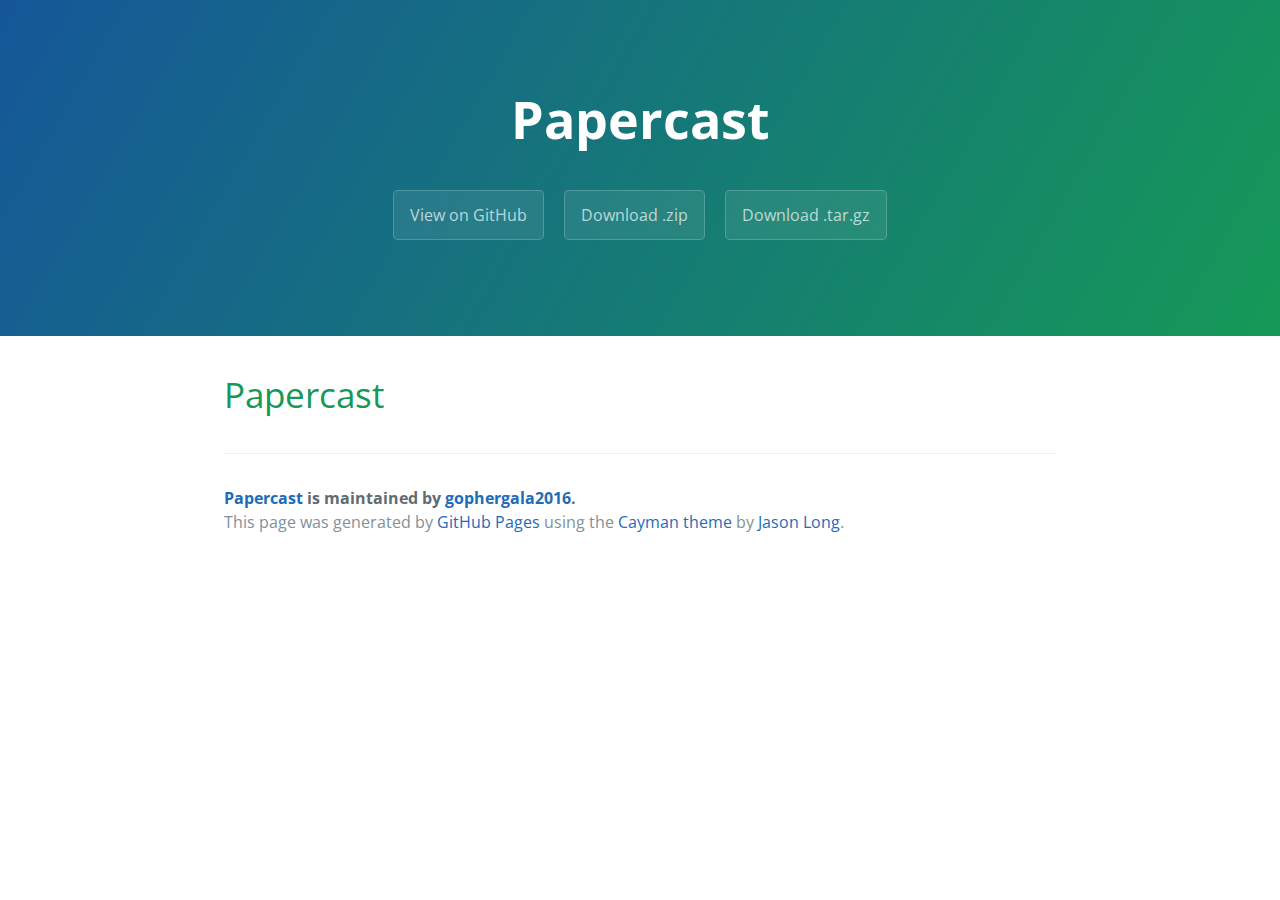
==== index.html @ 8181c39a "Create gh-pages branch via GitHub" ====
<!DOCTYPE html>
<html lang="en-us">
  <head>
    <meta charset="UTF-8">
    <title>Papercast by gophergala2016</title>
    <meta name="viewport" content="width=device-width, initial-scale=1">
    <link rel="stylesheet" type="text/css" href="stylesheets/normalize.css" media="screen">
    <link href='https://fonts.googleapis.com/css?family=Open+Sans:400,700' rel='stylesheet' type='text/css'>
    <link rel="stylesheet" type="text/css" href="stylesheets/stylesheet.css" media="screen">
    <link rel="stylesheet" type="text/css" href="stylesheets/github-light.css" media="screen">
  </head>
  <body>
    <section class="page-header">
      <h1 class="project-name">Papercast</h1>
      <h2 class="project-tagline"></h2>
      <a href="https://github.com/gophergala2016/papercast" class="btn">View on GitHub</a>
      <a href="https://github.com/gophergala2016/papercast/zipball/master" class="btn">Download .zip</a>
      <a href="https://github.com/gophergala2016/papercast/tarball/master" class="btn">Download .tar.gz</a>
    </section>

    <section class="main-content">
      <h1>
<a id="papercast" class="anchor" href="#papercast" aria-hidden="true"><span aria-hidden="true" class="octicon octicon-link"></span></a>Papercast</h1>

      <footer class="site-footer">
        <span class="site-footer-owner"><a href="https://github.com/gophergala2016/papercast">Papercast</a> is maintained by <a href="https://github.com/gophergala2016">gophergala2016</a>.</span>

        <span class="site-footer-credits">This page was generated by <a href="https://pages.github.com">GitHub Pages</a> using the <a href="https://github.com/jasonlong/cayman-theme">Cayman theme</a> by <a href="https://twitter.com/jasonlong">Jason Long</a>.</span>
      </footer>

    </section>

  
  </body>
</html>
---- stylesheets/stylesheet.css ----
* {
  box-sizing: border-box; }

body {
  padding: 0;
  margin: 0;
  font-family: "Open Sans", "Helvetica Neue", Helvetica, Arial, sans-serif;
  font-size: 16px;
  line-height: 1.5;
  color: #606c71; }

a {
  color: #1e6bb8;
  text-decoration: none; }
  a:hover {
    text-decoration: underline; }

.btn {
  display: inline-block;
  margin-bottom: 1rem;
  color: rgba(255, 255, 255, 0.7);
  background-color: rgba(255, 255, 255, 0.08);
  border-color: rgba(255, 255, 255, 0.2);
  border-style: solid;
  border-width: 1px;
  border-radius: 0.3rem;
  transition: color 0.2s, background-color 0.2s, border-color 0.2s; }
  .btn + .btn {
    margin-left: 1rem; }

.btn:hover {
  color: rgba(255, 255, 255, 0.8);
  text-decoration: none;
  background-color: rgba(255, 255, 255, 0.2);
  border-color: rgba(255, 255, 255, 0.3); }

@media screen and (min-width: 64em) {
  .btn {
    padding: 0.75rem 1rem; } }

@media screen and (min-width: 42em) and (max-width: 64em) {
  .btn {
    padding: 0.6rem 0.9rem;
    font-size: 0.9rem; } }

@media screen and (max-width: 42em) {
  .btn {
    display: block;
    width: 100%;
    padding: 0.75rem;
    font-size: 0.9rem; }
    .btn + .btn {
      margin-top: 1rem;
      margin-left: 0; } }

.page-header {
  color: #fff;
  text-align: center;
  background-color: #159957;
  background-image: linear-gradient(120deg, #155799, #159957); }

@media screen and (min-width: 64em) {
  .page-header {
    padding: 5rem 6rem; } }

@media screen and (min-width: 42em) and (max-width: 64em) {
  .page-header {
    padding: 3rem 4rem; } }

@media screen and (max-width: 42em) {
  .page-header {
    padding: 2rem 1rem; } }

.project-name {
  margin-top: 0;
  margin-bottom: 0.1rem; }

@media screen and (min-width: 64em) {
  .project-name {
    font-size: 3.25rem; } }

@media screen and (min-width: 42em) and (max-width: 64em) {
  .project-name {
    font-size: 2.25rem; } }

@media screen and (max-width: 42em) {
  .project-name {
    font-size: 1.75rem; } }

.project-tagline {
  margin-bottom: 2rem;
  font-weight: normal;
  opacity: 0.7; }

@media screen and (min-width: 64em) {
  .project-tagline {
    font-size: 1.25rem; } }

@media screen and (min-width: 42em) and (max-width: 64em) {
  .project-tagline {
    font-size: 1.15rem; } }

@media screen and (max-width: 42em) {
  .project-tagline {
    font-size: 1rem; } }

.main-content :first-child {
  margin-top: 0; }
.main-content img {
  max-width: 100%; }
.main-content h1, .main-content h2, .main-content h3, .main-content h4, .main-content h5, .main-content h6 {
  margin-top: 2rem;
  margin-bottom: 1rem;
  font-weight: normal;
  color: #159957; }
.main-content p {
  margin-bottom: 1em; }
.main-content code {
  padding: 2px 4px;
  font-family: Consolas, "Liberation Mono", Menlo, Courier, monospace;
  font-size: 0.9rem;
  color: #383e41;
  background-color: #f3f6fa;
  border-radius: 0.3rem; }
.main-content pre {
  padding: 0.8rem;
  margin-top: 0;
  margin-bottom: 1rem;
  font: 1rem Consolas, "Liberation Mono", Menlo, Courier, monospace;
  color: #567482;
  word-wrap: normal;
  background-color: #f3f6fa;
  border: solid 1px #dce6f0;
  border-radius: 0.3rem; }
  .main-content pre > code {
    padding: 0;
    margin: 0;
    font-size: 0.9rem;
    color: #567482;
    word-break: normal;
    white-space: pre;
    background: transparent;
    border: 0; }
.main-content .highlight {
  margin-bottom: 1rem; }
  .main-content .highlight pre {
    margin-bottom: 0;
    word-break: normal; }
.main-content .highlight pre, .main-content pre {
  padding: 0.8rem;
  overflow: auto;
  font-size: 0.9rem;
  line-height: 1.45;
  border-radius: 0.3rem; }
.main-content pre code, .main-content pre tt {
  display: inline;
  max-width: initial;
  padding: 0;
  margin: 0;
  overflow: initial;
  line-height: inherit;
  word-wrap: normal;
  background-color: transparent;
  border: 0; }
  .main-content pre code:before, .main-content pre code:after, .main-content pre tt:before, .main-content pre tt:after {
    content: normal; }
.main-content ul, .main-content ol {
  margin-top: 0; }
.main-content blockquote {
  padding: 0 1rem;
  margin-left: 0;
  color: #819198;
  border-left: 0.3rem solid #dce6f0; }
  .main-content blockquote > :first-child {
    margin-top: 0; }
  .main-content blockquote > :last-child {
    margin-bottom: 0; }
.main-content table {
  display: block;
  width: 100%;
  overflow: auto;
  word-break: normal;
  word-break: keep-all; }
  .main-content table th {
    font-weight: bold; }
  .main-content table th, .main-content table td {
    padding: 0.5rem 1rem;
    border: 1px solid #e9ebec; }
.main-content dl {
  padding: 0; }
  .main-content dl dt {
    padding: 0;
    margin-top: 1rem;
    font-size: 1rem;
    font-weight: bold; }
  .main-content dl dd {
    padding: 0;
    margin-bottom: 1rem; }
.main-content hr {
  height: 2px;
  padding: 0;
  margin: 1rem 0;
  background-color: #eff0f1;
  border: 0; }

@media screen and (min-width: 64em) {
  .main-content {
    max-width: 64rem;
    padding: 2rem 6rem;
    margin: 0 auto;
    font-size: 1.1rem; } }

@media screen and (min-width: 42em) and (max-width: 64em) {
  .main-content {
    padding: 2rem 4rem;
    font-size: 1.1rem; } }

@media screen and (max-width: 42em) {
  .main-content {
    padding: 2rem 1rem;
    font-size: 1rem; } }

.site-footer {
  padding-top: 2rem;
  margin-top: 2rem;
  border-top: solid 1px #eff0f1; }

.site-footer-owner {
  display: block;
  font-weight: bold; }

.site-footer-credits {
  color: #819198; }

@media screen and (min-width: 64em) {
  .site-footer {
    font-size: 1rem; } }

@media screen and (min-width: 42em) and (max-width: 64em) {
  .site-footer {
    font-size: 1rem; } }

@media screen and (max-width: 42em) {
  .site-footer {
    font-size: 0.9rem; } }
---- stylesheets/github-light.css ----
/*
   Copyright 2014 GitHub Inc.

   Licensed under the Apache License, Version 2.0 (the "License");
   you may not use this file except in compliance with the License.
   You may obtain a copy of the License at

       http://www.apache.org/licenses/LICENSE-2.0

   Unless required by applicable law or agreed to in writing, software
   distributed under the License is distributed on an "AS IS" BASIS,
   WITHOUT WARRANTIES OR CONDITIONS OF ANY KIND, either express or implied.
   See the License for the specific language governing permissions and
   limitations under the License.

*/

.pl-c /* comment */ {
  color: #969896;
}

.pl-c1      /* constant, markup.raw, meta.diff.header, meta.module-reference, meta.property-name, support, support.constant, support.variable, variable.other.constant */,
.pl-s .pl-v /* string variable */ {
  color: #0086b3;
}

.pl-e  /* entity */,
.pl-en /* entity.name */ {
  color: #795da3;
}

.pl-s .pl-s1 /* string source */,
.pl-smi      /* storage.modifier.import, storage.modifier.package, storage.type.java, variable.other, variable.parameter.function */ {
  color: #333;
}

.pl-ent /* entity.name.tag */ {
  color: #63a35c;
}

.pl-k /* keyword, storage, storage.type */ {
  color: #a71d5d;
}

.pl-pds              /* punctuation.definition.string, string.regexp.character-class */,
.pl-s                /* string */,
.pl-s .pl-pse .pl-s1 /* string punctuation.section.embedded source */,
.pl-sr               /* string.regexp */,
.pl-sr .pl-cce       /* string.regexp constant.character.escape */,
.pl-sr .pl-sra       /* string.regexp string.regexp.arbitrary-repitition */,
.pl-sr .pl-sre       /* string.regexp source.ruby.embedded */ {
  color: #183691;
}

.pl-v /* variable */ {
  color: #ed6a43;
}

.pl-id /* invalid.deprecated */ {
  color: #b52a1d;
}

.pl-ii /* invalid.illegal */ {
  background-color: #b52a1d;
  color: #f8f8f8;
}

.pl-sr .pl-cce /* string.regexp constant.character.escape */ {
  color: #63a35c;
  font-weight: bold;
}

.pl-ml /* markup.list */ {
  color: #693a17;
}

.pl-mh        /* markup.heading */,
.pl-mh .pl-en /* markup.heading entity.name */,
.pl-ms        /* meta.separator */ {
  color: #1d3e81;
  font-weight: bold;
}

.pl-mq /* markup.quote */ {
  color: #008080;
}

.pl-mi /* markup.italic */ {
  color: #333;
  font-style: italic;
}

.pl-mb /* markup.bold */ {
  color: #333;
  font-weight: bold;
}

.pl-md /* markup.deleted, meta.diff.header.from-file */ {
  background-color: #ffecec;
  color: #bd2c00;
}

.pl-mi1 /* markup.inserted, meta.diff.header.to-file */ {
  background-color: #eaffea;
  color: #55a532;
}

.pl-mdr /* meta.diff.range */ {
  color: #795da3;
  font-weight: bold;
}

.pl-mo /* meta.output */ {
  color: #1d3e81;
}
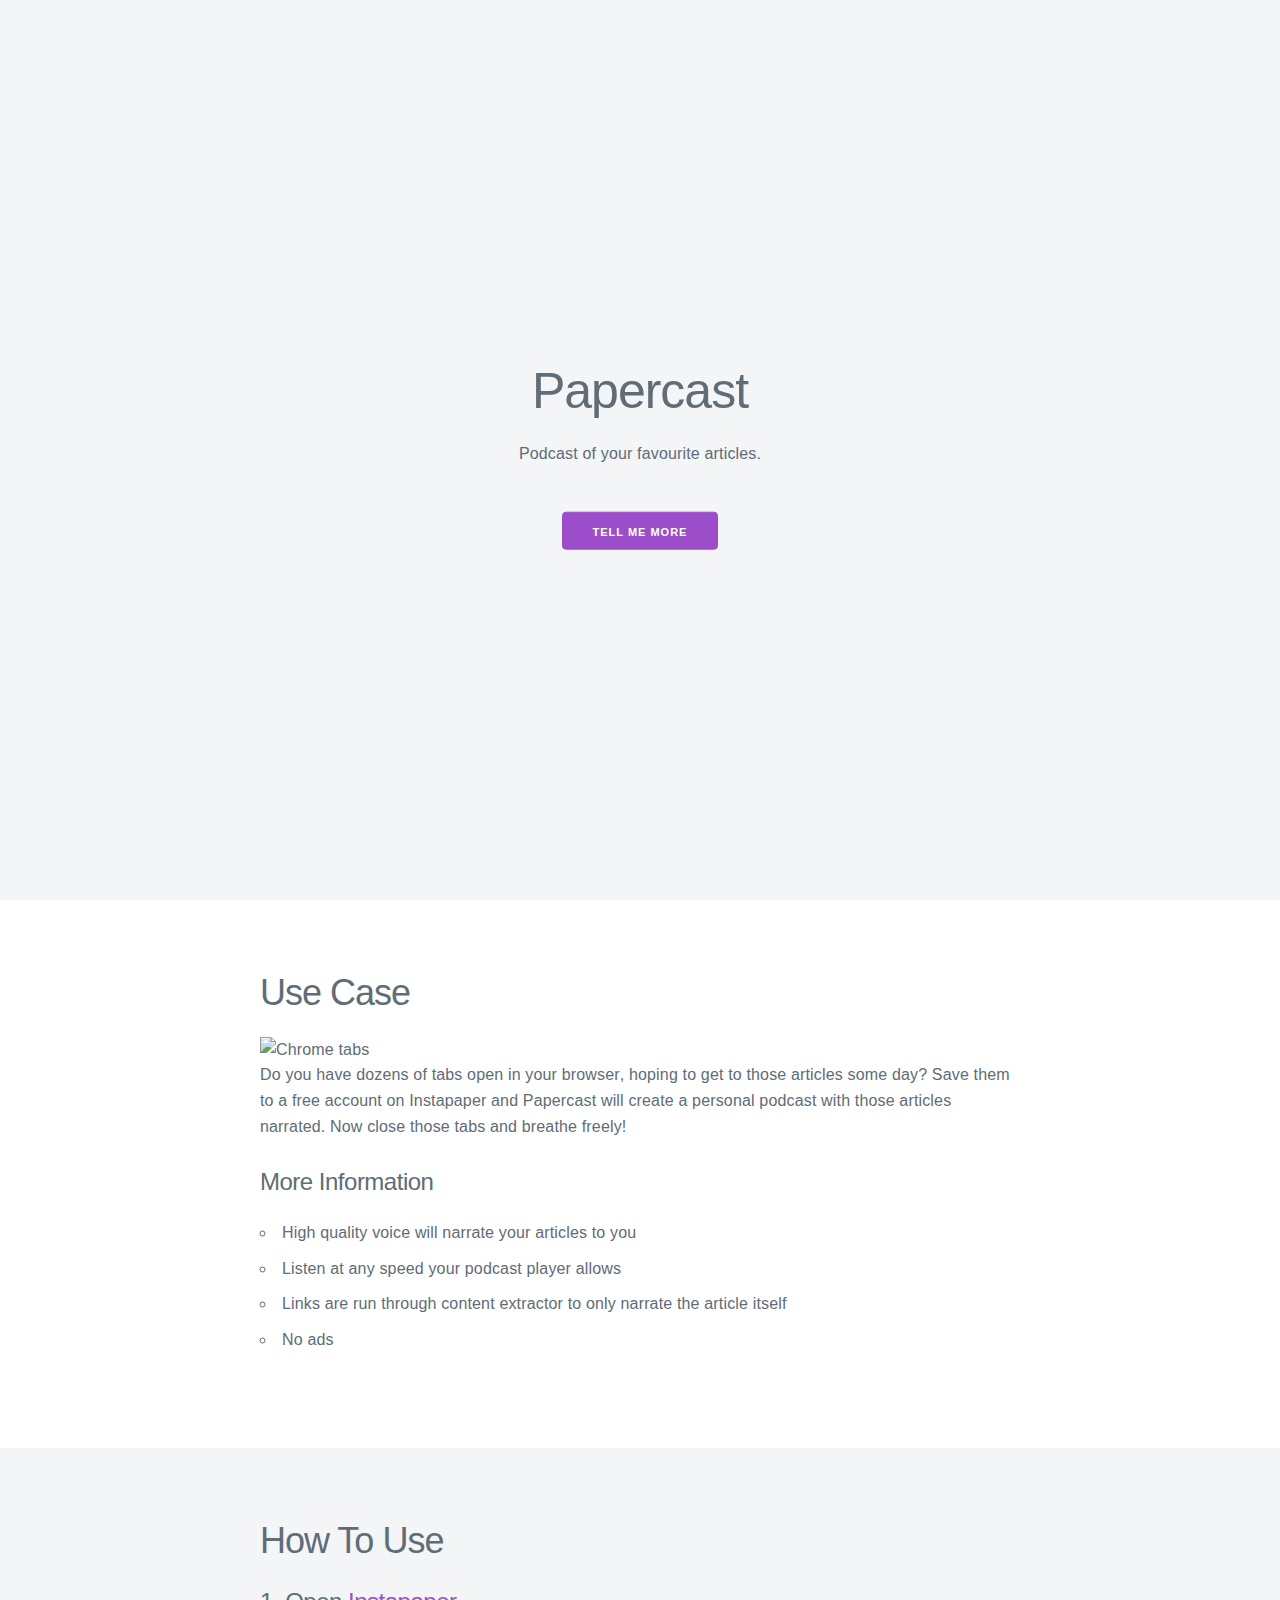
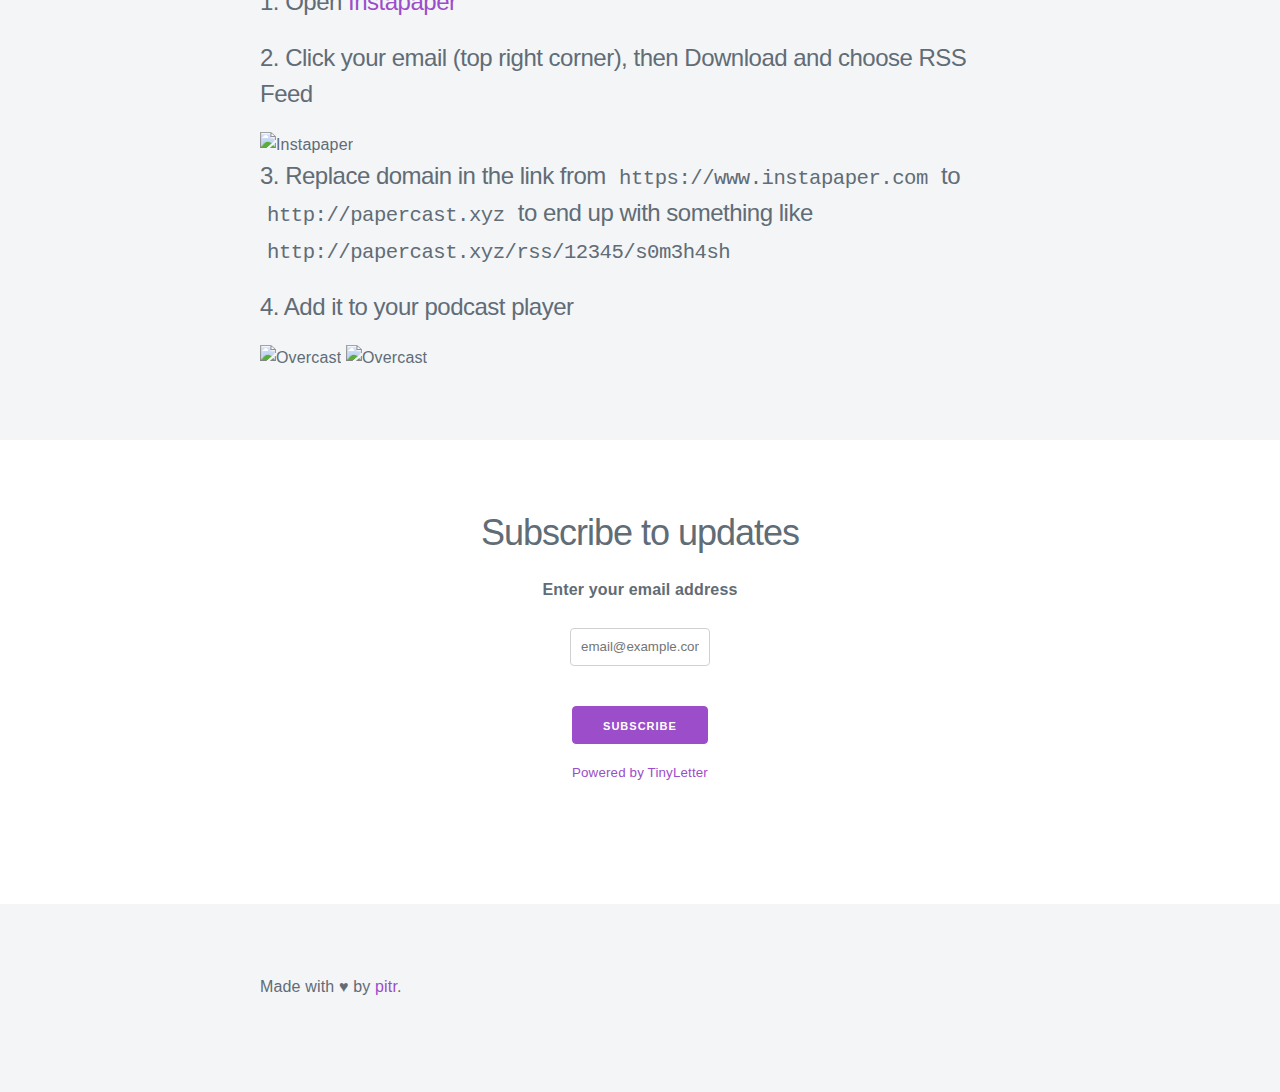
==== commit ea8e438d: "Update index.html" ====
--- a/index.html
+++ b/index.html
@@ -1,35 +1,251 @@
-<!DOCTYPE html>
-<html lang="en-us">
-  <head>
-    <meta charset="UTF-8">
-    <title>Papercast by gophergala2016</title>
-    <meta name="viewport" content="width=device-width, initial-scale=1">
-    <link rel="stylesheet" type="text/css" href="stylesheets/normalize.css" media="screen">
-    <link href='https://fonts.googleapis.com/css?family=Open+Sans:400,700' rel='stylesheet' type='text/css'>
-    <link rel="stylesheet" type="text/css" href="stylesheets/stylesheet.css" media="screen">
-    <link rel="stylesheet" type="text/css" href="stylesheets/github-light.css" media="screen">
-  </head>
-  <body>
-    <section class="page-header">
-      <h1 class="project-name">Papercast</h1>
-      <h2 class="project-tagline"></h2>
-      <a href="https://github.com/gophergala2016/papercast" class="btn">View on GitHub</a>
-      <a href="https://github.com/gophergala2016/papercast/zipball/master" class="btn">Download .zip</a>
-      <a href="https://github.com/gophergala2016/papercast/tarball/master" class="btn">Download .tar.gz</a>
+<!doctype html>
+<html lang="en">
+<head>
+  <meta charset="utf-8">
+  <meta name="robots" content="index, follow">
+  <meta name="theme-color" content="#f4f5f6">
+  <meta name="apple-mobile-web-app-status-bar-style" content="#f4f5f6">
+  <meta name="apple-mobile-web-app-capable" content="yes">
+  <meta name="viewport" content="width=device-width, initial-scale=1">
+  <meta name="author" content="http://papercast.xyz/">
+  <meta name="description" content="Papercast converts your articles to podcasts.">
+  <meta property="og:description" content="Papercast converts your articles to podcasts.">
+  <meta property="og:image" content="http://papercast.xyz/static/thumbnail.jpg">
+  <meta property="og:locale" content="en">
+  <meta property="og:site_name" content="Papercast | Your own podcast of favourite articles.">
+  <meta property="og:title" content="Papercast | Your own podcast of favourite articles.">
+  <meta property="og:type" content="website">
+  <meta property="og:url" content="http://papercast.xyz/">
+  <meta name="twitter:card" content="summary_large_image">
+  <meta name="twitter:domain" content="Papercast | Your own podcast of favourite articles.">
+  <meta name="twitter:url" content="http://papercast.xyz/">
+  <meta name="twitter:site" content="http://papercast.xyz/">
+  <meta name="twitter:creator" content="@pitrapen">
+  <meta name="twitter:title" content="Papercast | Your own podcast of favourite articles.">
+  <meta name="twitter:description" content="Papercast converts your articles to podcasts.">
+  <title>Papercast | Your own podcast of favourite articles.</title>
+  <style media="screen">
+  /* Milligram v1.0.3 */
+
+  html{box-sizing:border-box;font-size:62.5%}
+  body{color:#606c76;font-family:"Roboto","Helvetica Neue",Helvetica,Arial,sans-serif;font-size:1.6em;font-weight:300;letter-spacing:0.01em;line-height:1.6}
+  *,*:after,*:before{box-sizing:border-box}
+  blockquote{border-left:0.3rem solid #d1d1d1;margin-left:0;margin-right:0;padding:1rem 1.5rem}
+  blockquote *:last-child{margin:0}
+  .button,button,input[type='button'],input[type='reset'],input[type='submit']{background-color:#9b4dca;border:0.1rem solid #9b4dca;border-radius:0.4rem;box-sizing:border-box;color:#fff;cursor:pointer;display:inline-block;font-size:1.1rem;font-weight:700;height:3.8rem;letter-spacing:0.1rem;line-height:3.8rem;padding:0 3rem;text-align:C;text-decoration:none;text-transform:uppercase;white-space:nowrap}
+  .button:hover,.button:focus,button:hover,button:focus,input[type='button']:hover,input[type='button']:focus,input[type='reset']:hover,input[type='reset']:focus,input[type='submit']:hover,input[type='submit']:focus{background-color:#606c76;border-color:#606c76;color:#fff;outline:0}
+  .button.button-outline,button.button-outline,input[type='button'].button-outline,input[type='reset'].button-outline,input[type='submit'].button-outline{color:#9b4dca;background-color:transparent}
+  .button.button-outline:hover,.button.button-outline:focus,button.button-outline:hover,button.button-outline:focus,input[type='button'].button-outline:hover,input[type='button'].button-outline:focus,input[type='reset'].button-outline:hover,input[type='reset'].button-outline:focus,input[type='submit'].button-outline:hover,input[type='submit'].button-outline:focus{color:#606c76;background-color:transparent;border-color:#606c76}
+  .button.button-clear,button.button-clear,input[type='button'].button-clear,input[type='reset'].button-clear,input[type='submit'].button-clear{color:#9b4dca;background-color:transparent;border-color:transparent}
+  .button.button-clear:hover,.button.button-clear:focus,button.button-clear:hover,button.button-clear:focus,input[type='button'].button-clear:hover,input[type='button'].button-clear:focus,input[type='reset'].button-clear:hover,input[type='reset'].button-clear:focus,input[type='submit'].button-clear:hover,input[type='submit'].button-clear:focus{color:#606c76;background-color:transparent;border-color:transparent}
+  pre{background:#f4f5f6;border-left:0.3rem solid #9b4dca;font-family:Menlo,Consolas,"Bitstream Vera Sans Mono","DejaVu Sans Mono",Monaco,monospace}
+  code{background:#f4f5f6;border-radius:0.4rem;font-size:86%;padding:0.2rem 0.5rem;margin:0 0.2rem;white-space:nowrap}
+  pre>code{background:transparent;border-radius:0;display:block;padding:1rem 1.5rem;white-space:pre}
+  input[type='email'],input[type='number'],input[type='password'],input[type='search'],input[type='tel'],input[type='text'],input[type='url'],textarea,select{-webkit-appearance:none;-moz-appearance:none;appearance:none;background-color:transparent;border:0.1rem solid #d1d1d1;border-radius:0.4rem;box-shadow:none;box-sizing:border-box;height:3.8rem;padding:0.6rem 1rem;width:100%}
+  input[type='email']:focus,input[type='number']:focus,input[type='password']:focus,input[type='search']:focus,input[type='tel']:focus,input[type='text']:focus,input[type='url']:focus,textarea:focus,select:focus{border:0.1rem solid #9b4dca;outline:0}
+  textarea{padding-bottom:0.6rem;padding-top:0.6rem;min-height:6.5rem}
+  label,legend{font-size:1.6rem;font-weight:700;display:block;margin-bottom:0.5rem}
+  fieldset{border-width:0;padding:0}
+  input[type='checkbox'],input[type='radio']{display:inline}
+  .label-inline{font-weight:normal;display:inline-block;margin-left:0.5rem}
+  .container{box-sizing:border-box;margin:0 auto;max-width:112rem;padding:0 2rem;position:relative;width:100%}
+  .row{display:flex;flex-direction:column;padding:0;width:100%}
+  .row .row-wrap{flex-wrap:wrap}
+  .row .row-no-padding{padding:0}
+  .row .row-no-padding>.column{padding:0}
+  .row .row-top{align-items:flex-start}
+  .row .row-bottom{align-items:flex-end}
+  .row .row-center{align-items:center}
+  .row .row-stretch{align-items:stretch}
+  .row .row-baseline{align-items:baseline}
+  .row .column{display:block;flex:1;margin-left:0;max-width:100%;width:100%}
+  .row .column .col-top{align-self:flex-start}
+  .row .column .col-bottom{align-self:flex-end}
+  .row .column .col-center{align-self:center}
+  .row .column.column-offset-10{margin-left:10%}
+  .row .column.column-offset-20{margin-left:20%}
+  .row .column.column-offset-25{margin-left:25%}
+  .row .column.column-offset-33,.row .column.column-offset-34{margin-left:33.3333%}
+  .row .column.column-offset-50{margin-left:50%}
+  .row .column.column-offset-66,.row .column.column-offset-67{margin-left:66.6666%}
+  .row .column.column-offset-75{margin-left:75%}
+  .row .column.column-offset-80{margin-left:80%}
+  .row .column.column-offset-90{margin-left:90%}
+  .row .column.column-10{flex:0 0 10%;max-width:10%}
+  .row .column.column-20{flex:0 0 20%;max-width:20%}
+  .row .column.column-25{flex:0 0 25%;max-width:25%}
+  .row .column.column-33,.row .column.column-34{flex:0 0 33.3333%;max-width:33.3333%}
+  .row .column.column-40{flex:0 0 40%;max-width:40%}
+  .row .column.column-50{flex:0 0 50%;max-width:50%}
+  .row .column.column-60{flex:0 0 60%;max-width:60%}
+  .row .column.column-66,.row .column.column-67{flex:0 0 66.6666%;max-width:66.6666%}
+  .row .column.column-75{flex:0 0 75%;max-width:75%}
+  .row .column.column-80{flex:0 0 80%;max-width:80%}
+  .row .column.column-90{flex:0 0 90%;max-width:90%}
+  @media (min-width: 40rem){.row{flex-direction:row;margin-left:-1rem;width:calc(100% + 2.0rem)}
+  .row .column{margin-bottom:inherit;padding:0 1rem}
+  }
+  a{color:#9b4dca;text-decoration:none}
+  a:hover{color:#606c76}
+  dl,ol,ul{margin-top:0;padding-left:0}
+  dl ul,dl ol,ol ul,ol ol,ul ul,ul ol{font-size:90%;margin:1.5rem 0 1.5rem 3rem}
+  dl{list-style:none}
+  ul{list-style:circle inside}
+  ol{list-style:decimal inside}
+  dt,dd,li{margin-bottom:1rem}
+  hr{border-top:0.1rem solid #f4f5f6;border-width:0;margin-bottom:3.5rem;margin-top:3rem}
+  .button,button{margin-bottom:1rem}
+  input,textarea,select,fieldset{margin-bottom:1.5rem}
+  pre,blockquote,dl,figure,table,p,ul,ol,form{margin-bottom:2.5rem}
+  table{width:100%}
+  th,td{border-bottom:0.1rem solid #e1e1e1;padding:1.2rem 1.5rem;text-align:left}
+  th:first-child,td:first-child{padding-left:0}
+  th:last-child,td:last-child{padding-right:0}
+  p{margin-top:0}
+  h1,h2,h3,h4,h5,h6{font-weight:300;margin-bottom:2rem;margin-top:0}
+  h1{font-size:4rem;letter-spacing:-0.1rem;line-height:1.2}
+  h2{font-size:3.6rem;letter-spacing:-0.1rem;line-height:1.25}
+  h3{font-size:3rem;letter-spacing:-0.1rem;line-height:1.3}
+  h4{font-size:2.4rem;letter-spacing:-0.08rem;line-height:1.35}
+  h5{font-size:1.8rem;letter-spacing:-0.05rem;line-height:1.5}
+  h6{font-size:1.6rem;letter-spacing:0;line-height:1.4}
+  @media (min-width: 40rem){h1{font-size:5rem}
+  h2{font-size:4.2rem}
+  h3{font-size:3.6rem}
+  h4{font-size:3rem}
+  h5{font-size:2.4rem}
+  h6{font-size:1.5rem}
+  }
+  .float-right{float:right}
+  .float-left{float:left}
+  .clearfix{*zoom:1}
+  .clearfix:after,.clearfix:before{content:"";display:table}
+  .clearfix:after{clear:both}
+
+  /* Base */
+
+  body {
+    margin: 0;
+  }
+
+  section, footer, header, nav {
+    display: block;
+  }
+
+  a {
+    background-color: transparent;
+  }
+
+  a:active, a:hover {
+    outline: 0;
+  }
+
+  img {
+  	max-width: 100%;
+  }
+  img.half-width {
+    max-width: 49%;
+  }
+
+  /* Structure */
+
+  .dark {
+    background-color: #f4f5f6;
+  }
+
+  .container {
+  	max-width: 80.0rem;
+  	padding-top: 7rem;
+  	padding-bottom: 7rem;
+  }
+
+  /* Header */
+
+  header {
+  	height: 100vh;
+  	padding-top: 50px;
+  }
+
+  header .container {
+  	top: 50%;
+  	-webkit-transform: translateY(-50%);
+  	-moz-transform: translateY(-50%);
+  	-ms-transform: translateY(-50%);
+  	transform: translateY(-50%);
+  	text-align: center;
+  }
+
+  header .button {
+  	margin-top: 2rem;
+  	margin-bottom: 4rem;
+  }
+
+  </style>
+
+</head>
+<body>
+  <header class="dark">
+    <section class="container">
+      <h1>Papercast</h1>
+      <p>Podcast of your favourite articles.</p>
+      <a class="button" href="#getting-started">Tell me more</a>
     </section>
-
-    <section class="main-content">
-      <h1>
-<a id="papercast" class="anchor" href="#papercast" aria-hidden="true"><span aria-hidden="true" class="octicon octicon-link"></span></a>Papercast</h1>
-
-      <footer class="site-footer">
-        <span class="site-footer-owner"><a href="https://github.com/gophergala2016/papercast">Papercast</a> is maintained by <a href="https://github.com/gophergala2016">gophergala2016</a>.</span>
-
-        <span class="site-footer-credits">This page was generated by <a href="https://pages.github.com">GitHub Pages</a> using the <a href="https://github.com/jasonlong/cayman-theme">Cayman theme</a> by <a href="https://twitter.com/jasonlong">Jason Long</a>.</span>
-      </footer>
-
-    </section>
-
-  
-  </body>
+  </header>
+
+  <section id="getting-started">
+    <div class="container">
+      <h3>Use Case</h3>
+      <img src="/static/chrome.png" alt="Chrome tabs" />
+      <p>
+        Do you have <b>dozens of tabs open in your browser</b>, hoping to get to
+        those articles some day? Save them to a free account on Instapaper and
+        Papercast will create a personal podcast with those articles narrated.
+        Now close those tabs and breathe freely!
+      </p>
+
+      <h5>More Information</h5>
+      <ul>
+        <li>High quality voice will narrate your articles to you</li>
+        <li>Listen at any speed your podcast player allows</li>
+        <li>Links are run through content extractor to only narrate the article itself</li>
+        <li>No ads</li>
+      </ul>
+    </div>
+  </section>
+
+  <section class="dark">
+    <div class="container">
+      <h3>How To Use</h3>
+      <h5>1. Open <a href="https://www.instapaper.com/u">Instapaper</a></h5>
+      <h5>2. Click your email (top right corner), then <b>Download</b> and choose <b>RSS Feed</b></h5>
+      <img src="/static/instapaper.png" alt="Instapaper" />
+      <h5>3. Replace domain in the link from <code>https://www.instapaper.com</code> to <code>http://papercast.xyz</code> to end up with something like <code>http://papercast.xyz/rss/12345/s0m3h4sh</code></h5>
+      <h5>4. Add it to your podcast player</h5>
+      <img class='half-width' src="/static/overcast1.png" alt="Overcast" />
+      <img class='half-width' src="/static/overcast2.png" alt="Overcast" />
+    </div>
+  </section>
+
+  <section>
+    <div class="container">
+      <form style="text-align:center;" action="https://tinyletter.com/papercast" method="post" target="popupwindow" onsubmit="window.open('https://tinyletter.com/papercast', 'popupwindow', 'scrollbars=yes,width=800,height=600');return true">
+        <fieldset>
+          <h3>Subscribe to updates</h3>
+          <p><label for="tlemail">Enter your email address</label></p>
+          <p><input type="email" style="width:140px" name="email" id="tlemail" placeholder="email@example.com" /></p>
+          <input type="hidden" value="1" name="embed"/>
+          <input type="submit" value="Subscribe" />
+          <p><small><a href="https://tinyletter.com" target="_blank">Powered by TinyLetter</a></small></p>
+        </fieldset>
+      </form>
+    </div>
+  </section>
+
+  <footer class="dark">
+    <div class="container">
+      <p>Made with ♥ by <a target="_blank" href="http://pitr.ca" title="pitr">pitr</a>.</p>
+    </div>
+  </footer>
+
+</body>
 </html>
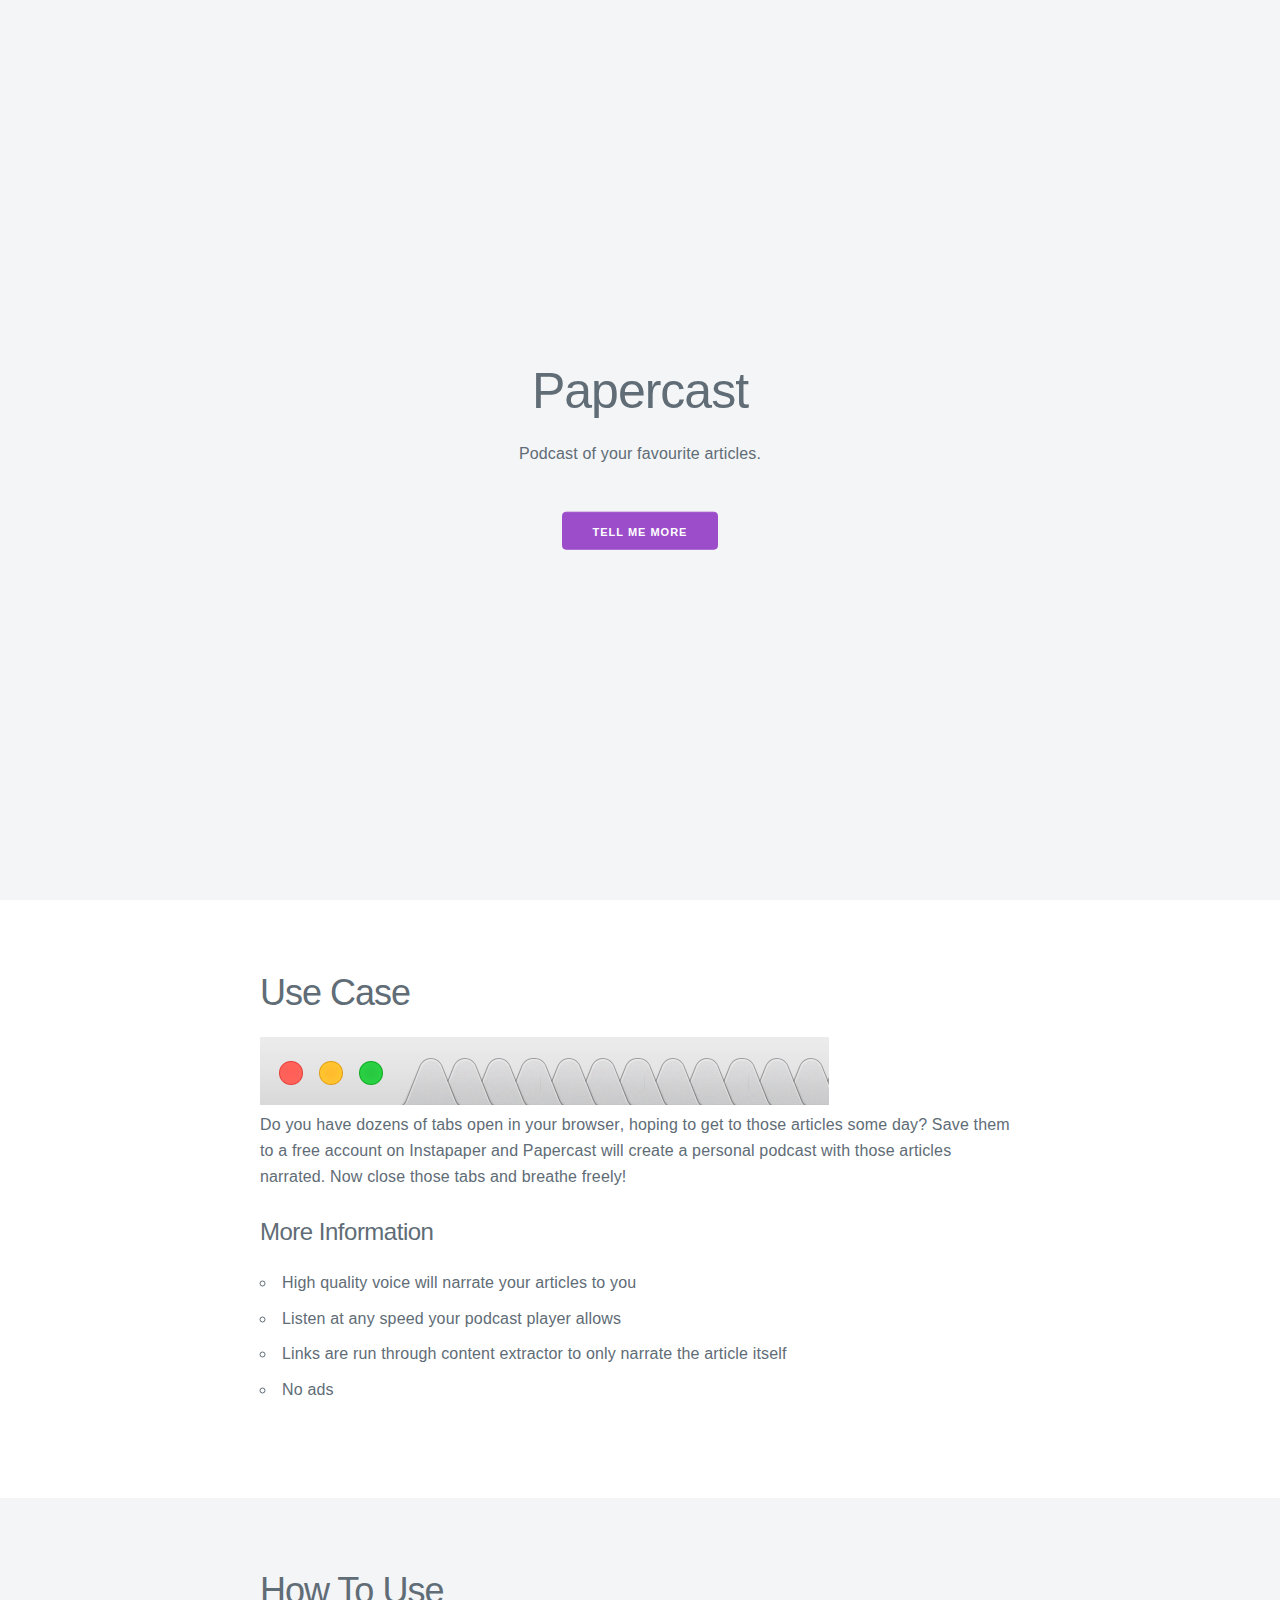
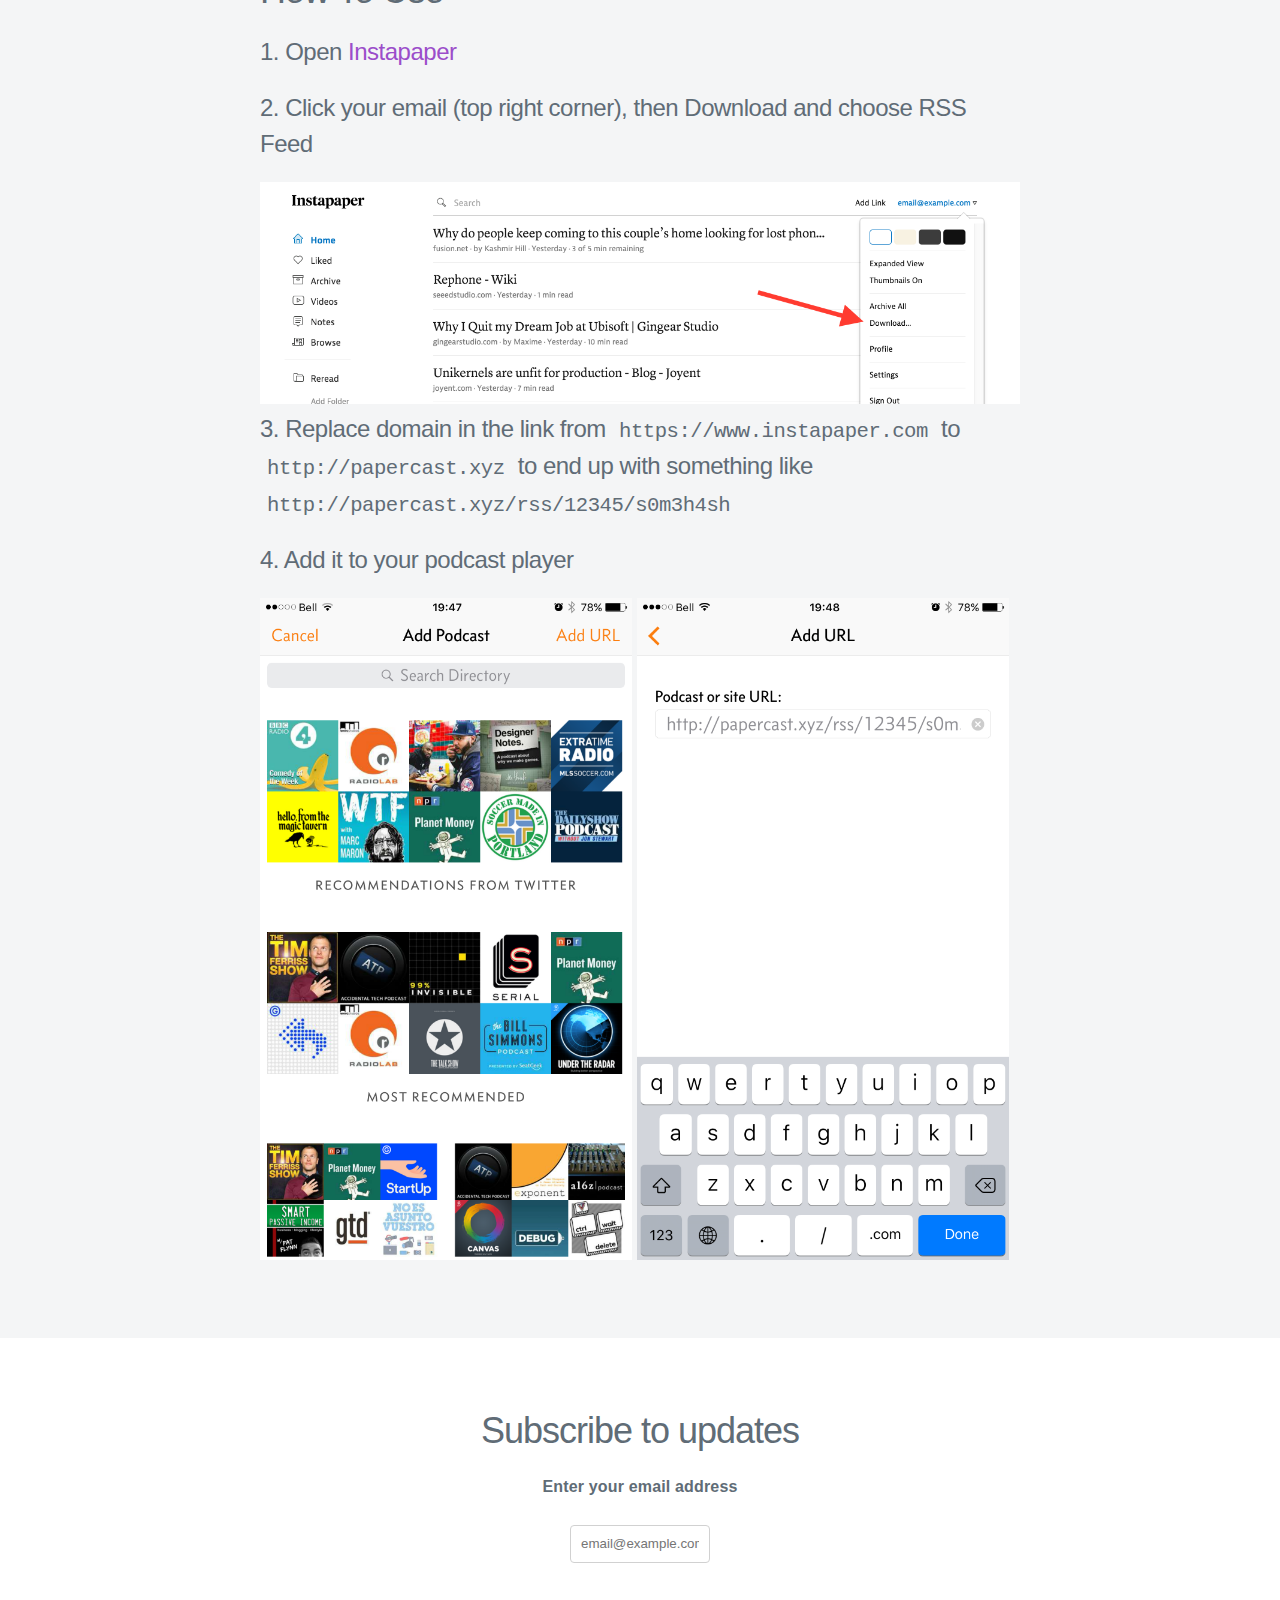
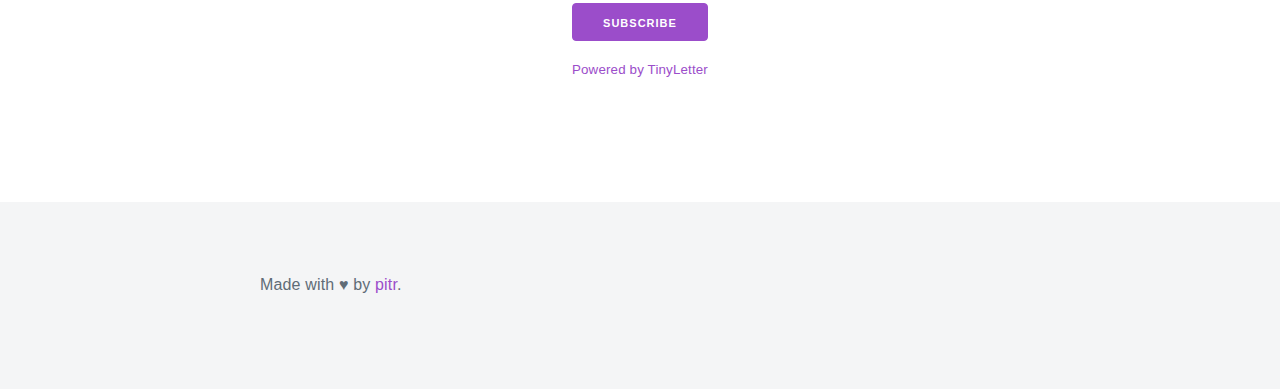
==== commit a6586f0a: "slash!!!" ====
--- a/index.html
+++ b/index.html
@@ -195,7 +195,7 @@
   <section id="getting-started">
     <div class="container">
       <h3>Use Case</h3>
-      <img src="/static/chrome.png" alt="Chrome tabs" />
+      <img src="static/chrome.png" alt="Chrome tabs" />
       <p>
         Do you have <b>dozens of tabs open in your browser</b>, hoping to get to
         those articles some day? Save them to a free account on Instapaper and
@@ -218,11 +218,11 @@
       <h3>How To Use</h3>
       <h5>1. Open <a href="https://www.instapaper.com/u">Instapaper</a></h5>
       <h5>2. Click your email (top right corner), then <b>Download</b> and choose <b>RSS Feed</b></h5>
-      <img src="/static/instapaper.png" alt="Instapaper" />
+      <img src="static/instapaper.png" alt="Instapaper" />
       <h5>3. Replace domain in the link from <code>https://www.instapaper.com</code> to <code>http://papercast.xyz</code> to end up with something like <code>http://papercast.xyz/rss/12345/s0m3h4sh</code></h5>
       <h5>4. Add it to your podcast player</h5>
-      <img class='half-width' src="/static/overcast1.png" alt="Overcast" />
-      <img class='half-width' src="/static/overcast2.png" alt="Overcast" />
+      <img class='half-width' src="static/overcast1.png" alt="Overcast" />
+      <img class='half-width' src="static/overcast2.png" alt="Overcast" />
     </div>
   </section>
 
